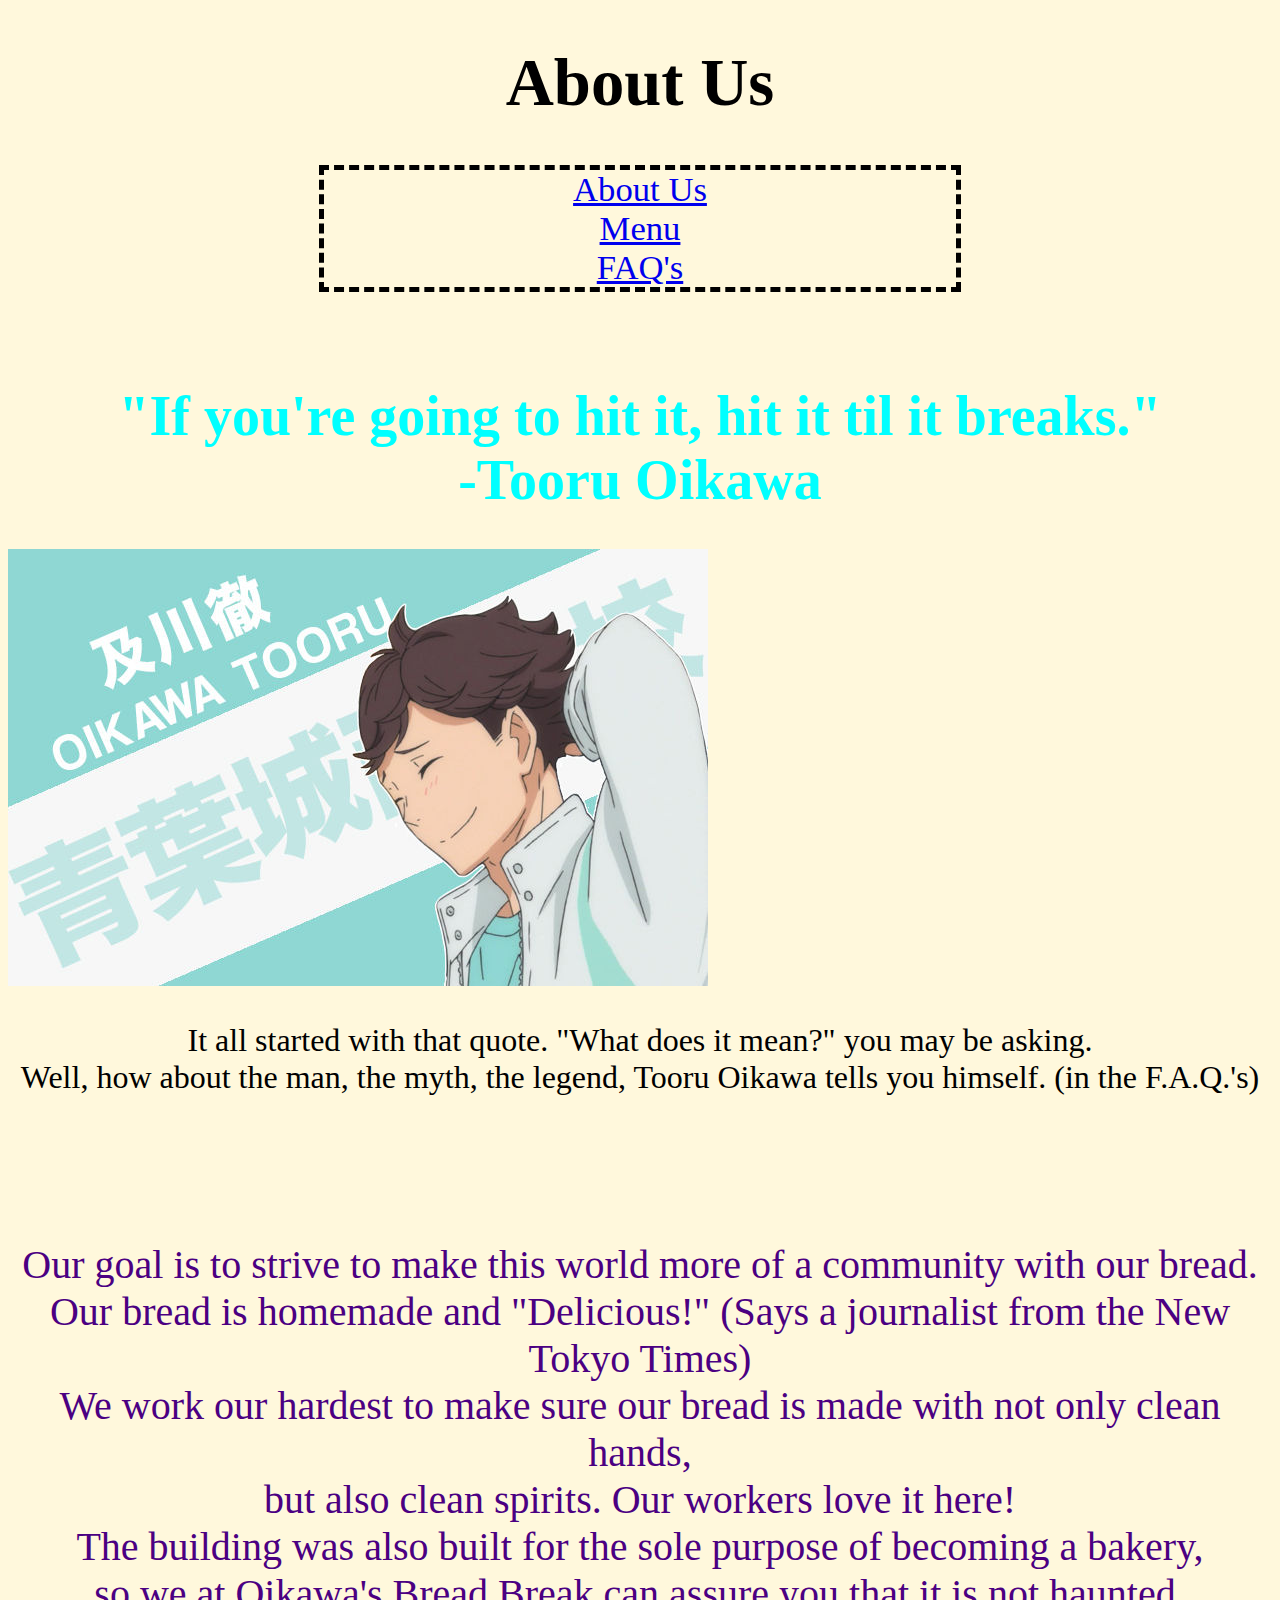
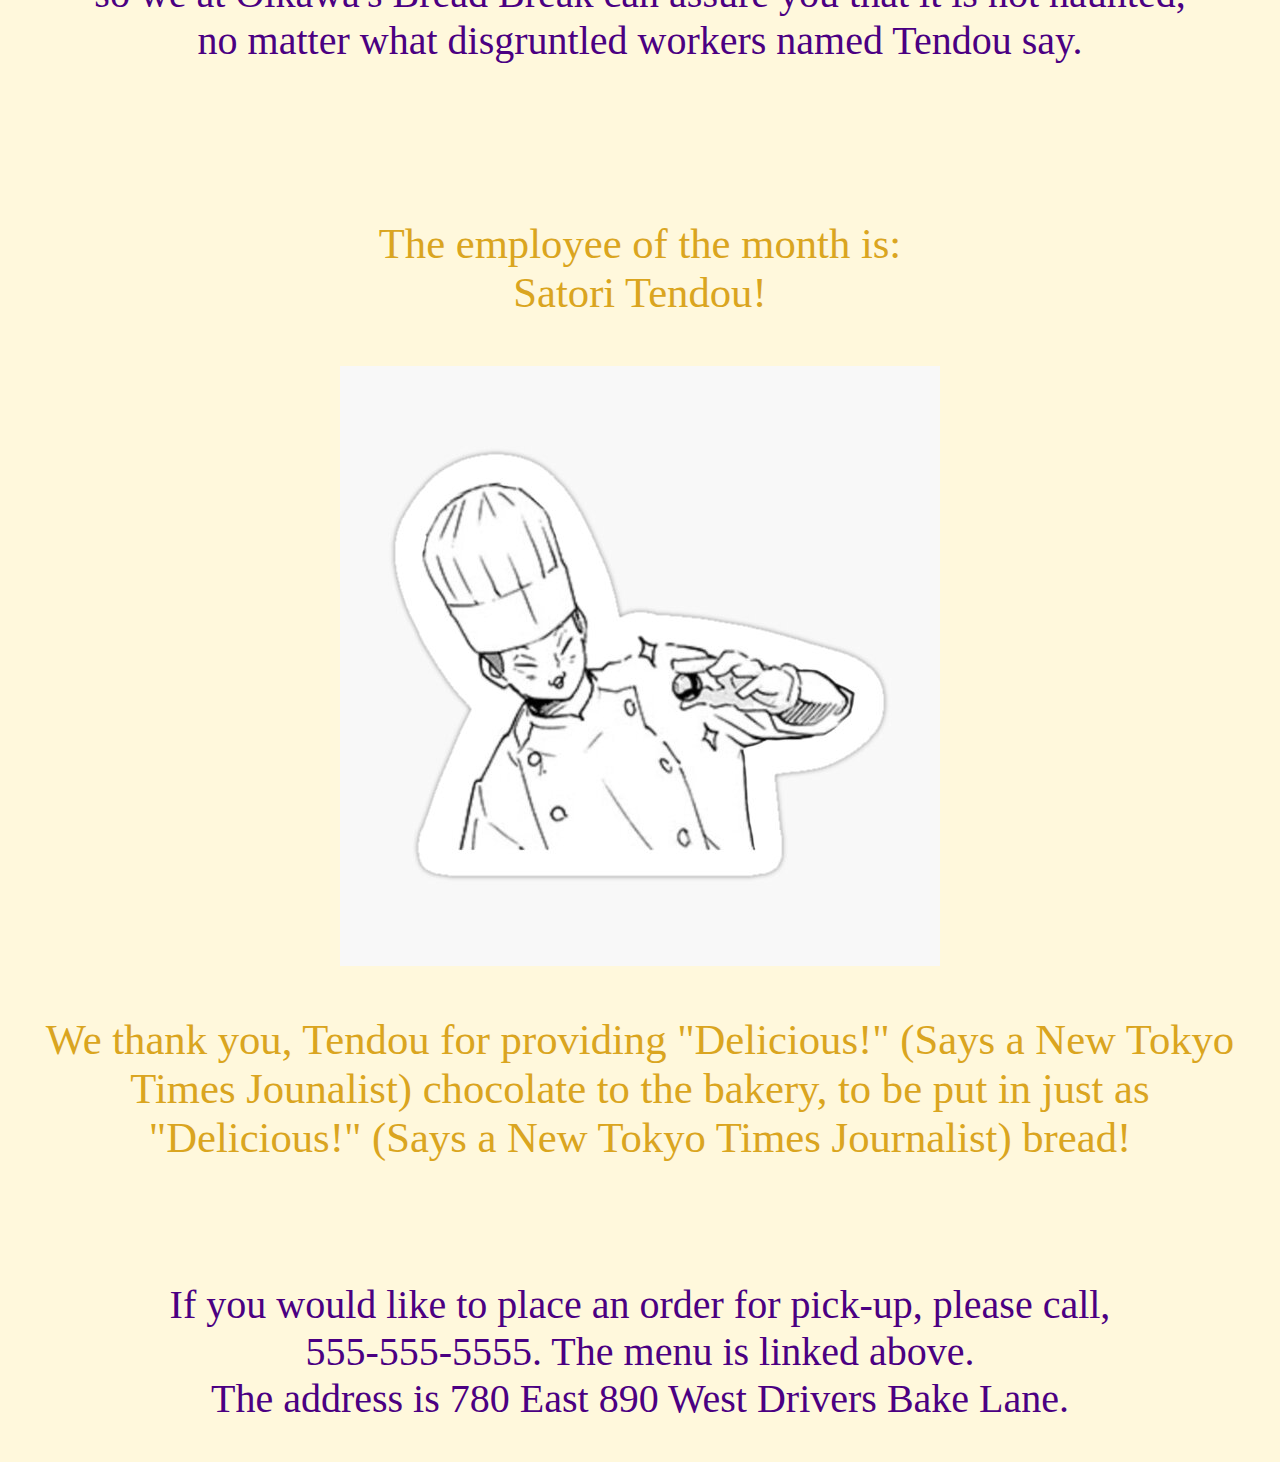
==== index.html @ 27c5ec37 "first" ====
<!DOCTYPE html>
<html>

<head>
<title>
    Oikawa's Bread Break
</title>
<link rel="stylesheet" href="styles.css">    
</head>

<body>
    <h1 class="about">
        About Us
    </h1>

    <ul>
        <li><a href="index.html">About Us</a></li> <br>
        <li><a href="menu.html">Menu</a></li> <br>
        <li><a href="faq.html">FAQ's</a></li>
    </ul> <br> <br> <br>

    <h1 class="personalmotto">
        "If you're going to hit it, hit it til it breaks." <br>
        -Tooru Oikawa <br>  
    </h1>

    <img class="oikawa1" src="images/Oikawa2.jpg" alt="">

<p class="about2">
  It all started with that quote. "What does it mean?" you may be asking. <br>
  Well, how about the man, the myth, the legend, Tooru Oikawa tells you himself. (in the F.A.Q.'s) <br> <br>

</p> <br> <br>
    
<p class="about3">
    Our goal is to strive to make this world more of a community with our bread. <br>
    Our bread is homemade and "Delicious!" (Says a journalist from the New Tokyo Times) <br>
    We work our hardest to make sure our bread is made with not only clean hands, <br>
    but also clean spirits. Our workers love it here! <br>
    The building was also built for the sole purpose of becoming a bakery, <br>
    so we at Oikawa's Bread Break can assure you that it is not haunted, <br>
    no matter what disgruntled workers named Tendou say. 
</p> <br> <br> <br> <br>

<p class="eotm">
    The employee of the month is: <br>
    Satori Tendou! <br> <br>
    <img class="picoftendou" src="images/Tendou1.jpg" alt=""> <br>
    We thank you, Tendou for providing "Delicious!" (Says a New Tokyo Times Jounalist)
    chocolate to the bakery, to be put in just as <br>
    "Delicious!" (Says a New Tokyo Times Journalist) bread!
</p> <br> <br>

<p class="about3">
    If you would like to place an order for pick-up, please call, <br>
    555-555-5555. The menu is linked above. <br>
    The address is 780 East 890 West Drivers Bake Lane.
</p>

</body>






</html>
---- styles.css ----
body {
    background-color:cornsilk;
}

.personalmotto {
    color: cyan;
    text-align: center;
    font-size: 42pt;
}

.about {
    font-size: 50pt;
    color: black;
    text-align: center;
}

.about2 {
    text-align: center;
    font-size: 24pt;
}

.about3 {
    text-align: center;
    font-size: 30pt;
    color: indigo;
}

.eotm {
    text-align: center;
    font-size: 32pt;
    color: goldenrod;
}

.menu {
    text-align: center;
    font-size: 50pt;
    color: brown;
}

.faqtitle {
    text-align: center;
    color: darkmagenta;
    font-size: 50pt;
}

.questions {
    color: darkslategray;
    font-size: 34pt;
}

.answers {
    color: firebrick;
    font-size: 33pt;
}

ul {
    border: 5px dashed;

    text-align: center;
    list-style: none;
    width: 50%;
    margin: auto;
    padding-left: 0;
}

ul li {
    display: inline-block;
    font-size: 26pt;
}

.picoftendou {
    display: block;
    margin: auto;
}

.oikawa2 {
    display: block;
    margin: auto;
}

.bread{
    font-size: 30pt;
    text-align: center;
}

.pic1 {
    width: 49%;
    height: 49%;
    display: block;
    margin: auto;
}

.pic2 {
    width: 49%;
    height: 49%;
}

.pic3 {
    width: 50%;
    height: 50%;
    display: block;
    margin: auto;
}

.pic4 {
    display: block;
    margin: auto;
    width: 50%;
    height: 50%;
}

.pic5 {
    display: block;
    margin: auto;
    width: 45%;
    height: 40%;
}

.pic6 {
    display: block;
    margin: auto;
    width: 60%;
    height: 60%;
}

.sad {
    font-size: 20pt;
    text-align: center;
}
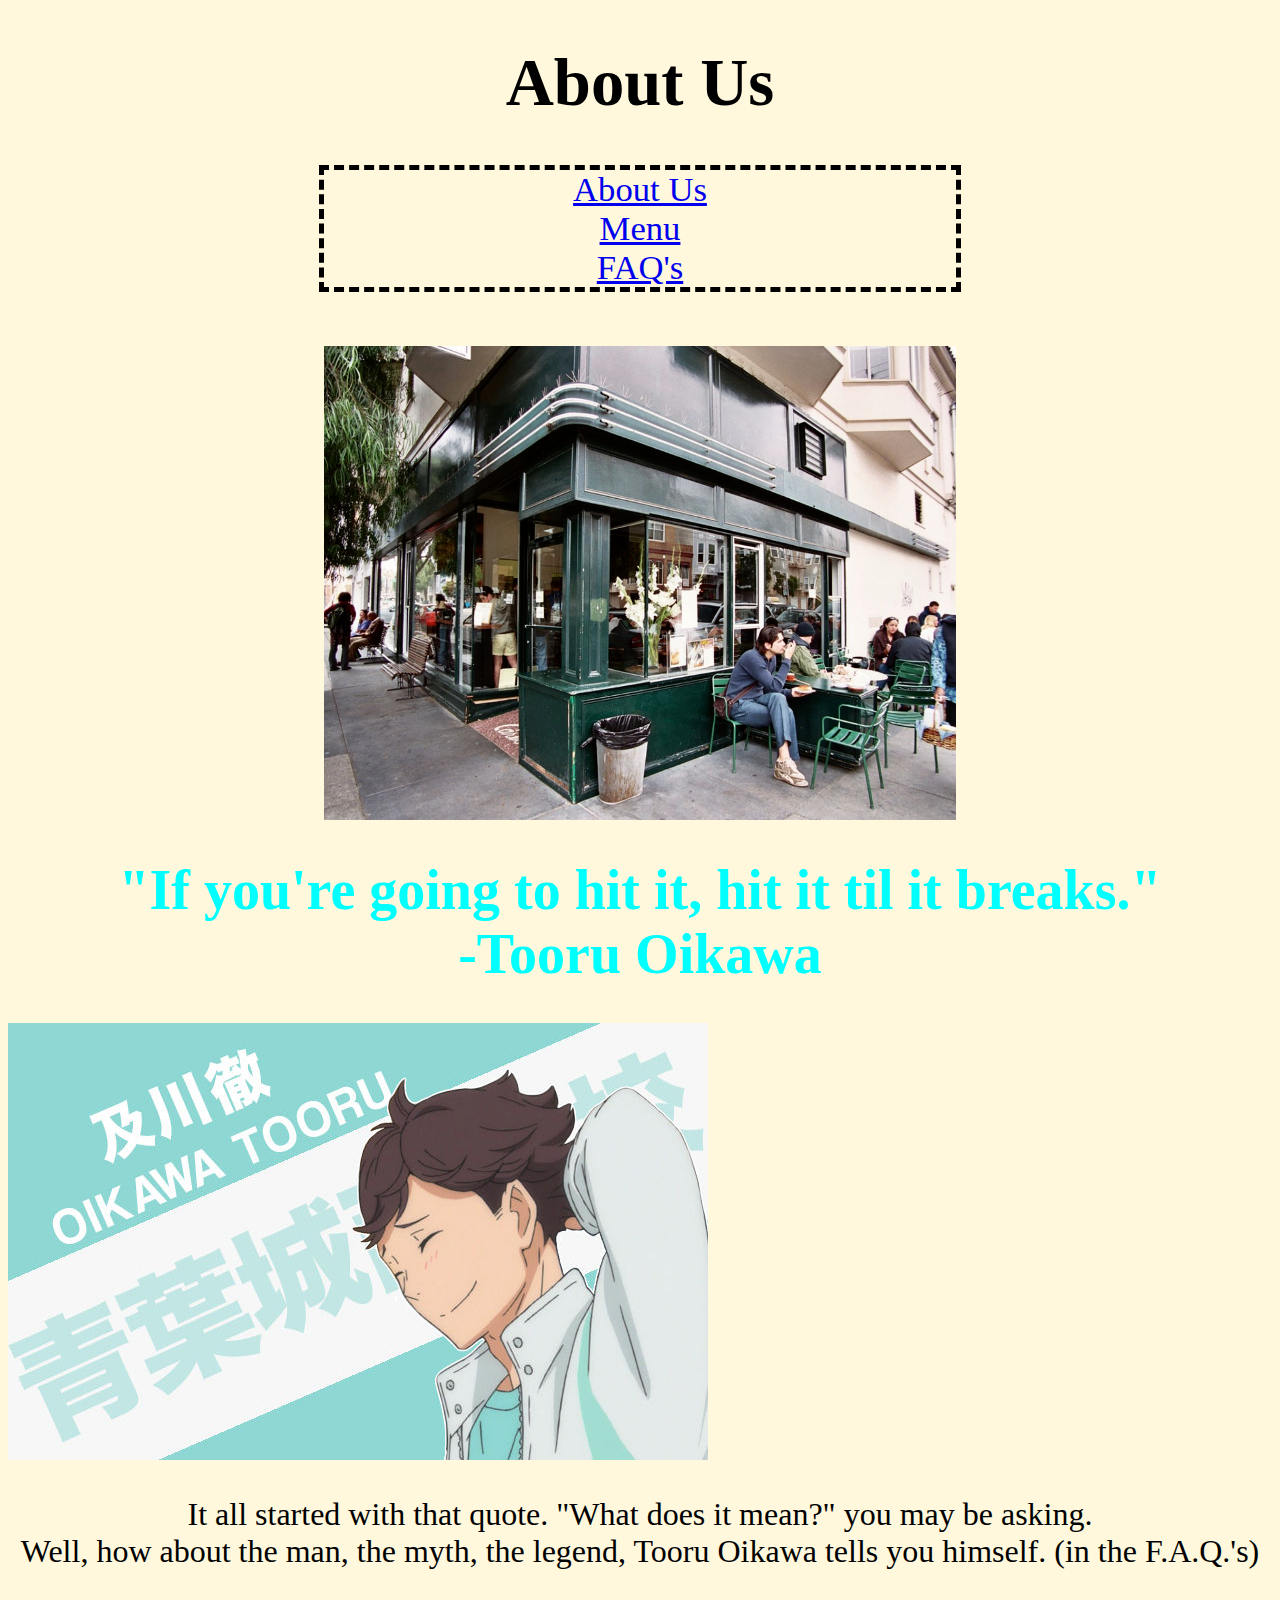
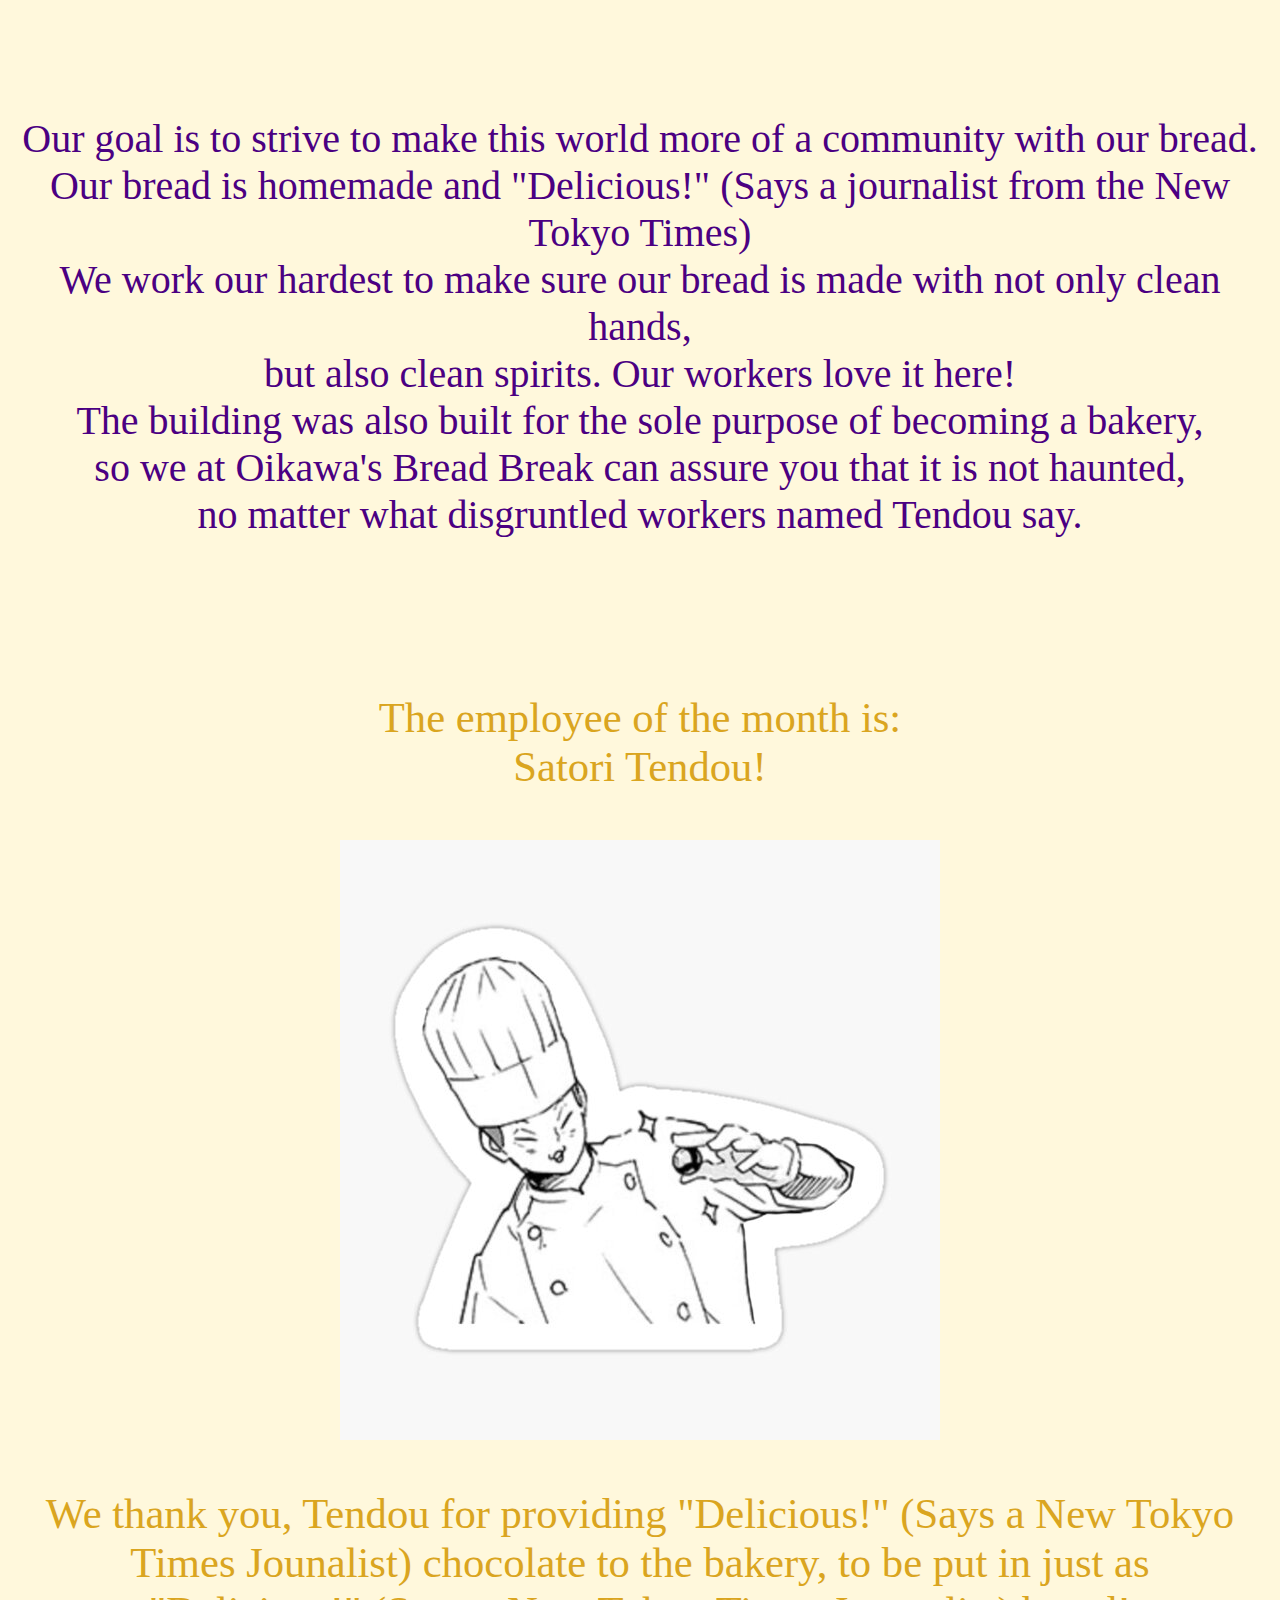
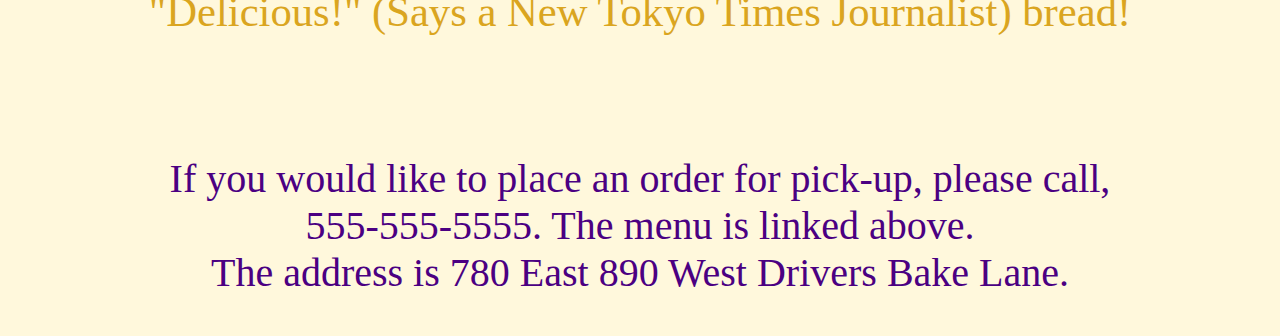
==== commit b674dfe3: "second" ====
--- a/index.html
+++ b/index.html
@@ -18,6 +18,8 @@
         <li><a href="menu.html">Menu</a></li> <br>
         <li><a href="faq.html">FAQ's</a></li>
     </ul> <br> <br> <br>
+
+<img class="bakery" src="images/oikawabakery.jpg" alt="">
 
     <h1 class="personalmotto">
         "If you're going to hit it, hit it til it breaks." <br>
--- a/styles.css
+++ b/styles.css
@@ -1,5 +1,12 @@
 body {
     background-color:cornsilk;
+}
+
+.bakery {
+    display: block;
+    margin: auto;
+    width: 50%;
+    height: 50%;
 }
 
 .personalmotto {
